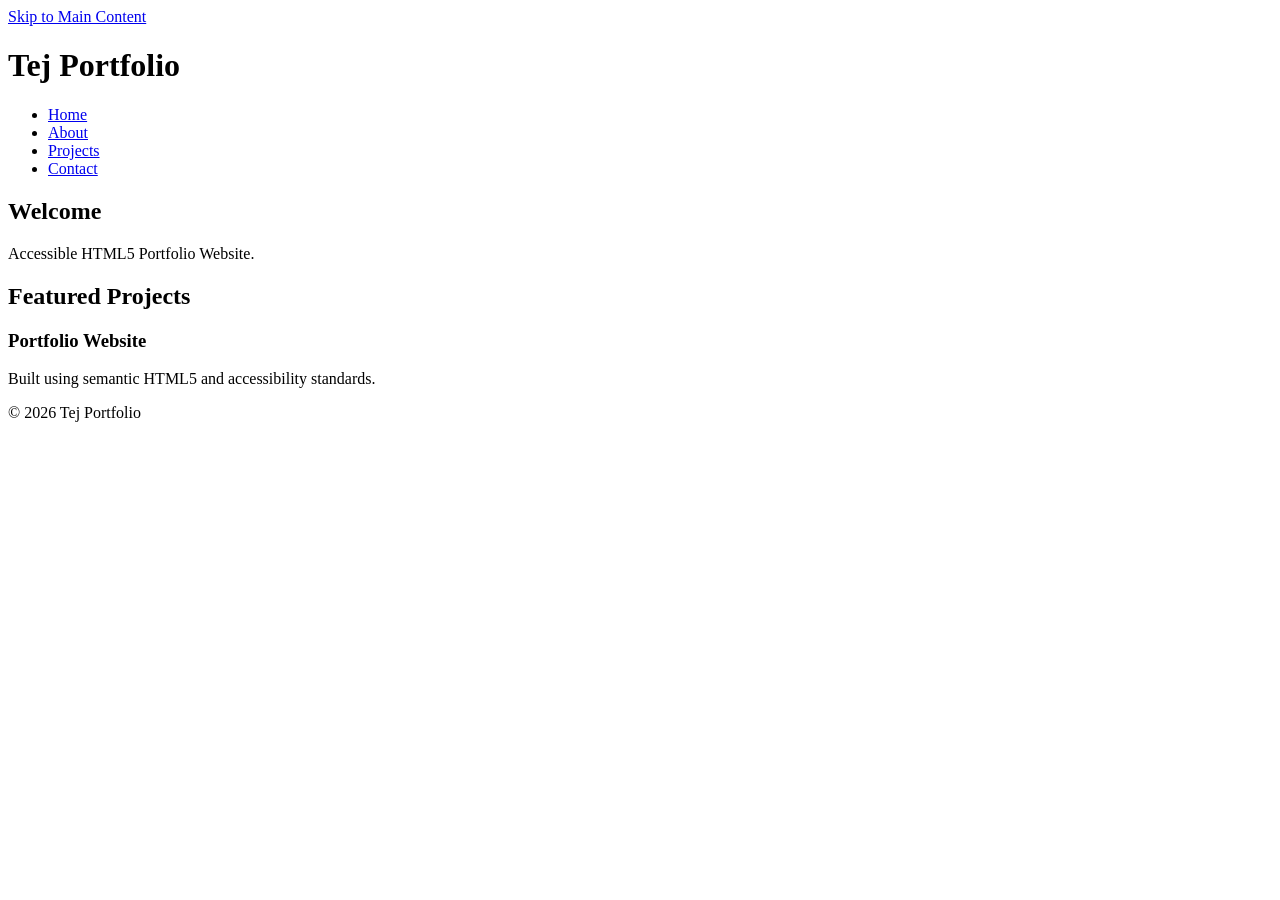
==== index.html @ 69970c4d "Portfolio Website Project" ====
<!DOCTYPE html>
<html lang="en">
<head>
<meta charset="UTF-8">
<meta name="viewport" content="width=device-width, initial-scale=1.0">
<title>Tej Portfolio | Home</title>
<meta name="description" content="Personal portfolio website showcasing skills and projects.">
<meta name="keywords" content="portfolio, web developer, HTML5, accessibility">
<meta name="author" content="Tej">
<link rel="stylesheet" href="css/style.css">
</head>

<body>
<a href="#main-content" class="skip-link">Skip to Main Content</a>

<header role="banner">
<h1>Tej Portfolio</h1>

<nav aria-label="Main Navigation">
<ul>
<li><a href="index.html">Home</a></li>
<li><a href="about.html">About</a></li>
<li><a href="projects.html">Projects</a></li>
<li><a href="contact.html">Contact</a></li>
</ul>
</nav>
</header>

<main id="main-content">
<section aria-labelledby="welcome-heading">
<h2 id="welcome-heading">Welcome</h2>
<p>Accessible HTML5 Portfolio Website.</p>
</section>

<section aria-labelledby="featured-projects">
<h2 id="featured-projects">Featured Projects</h2>

<article>
<h3>Portfolio Website</h3>
<p>Built using semantic HTML5 and accessibility standards.</p>
</article>

</section>
</main>

<footer>
<p>&copy; 2026 Tej Portfolio</p>
</footer>
</body>
</html>
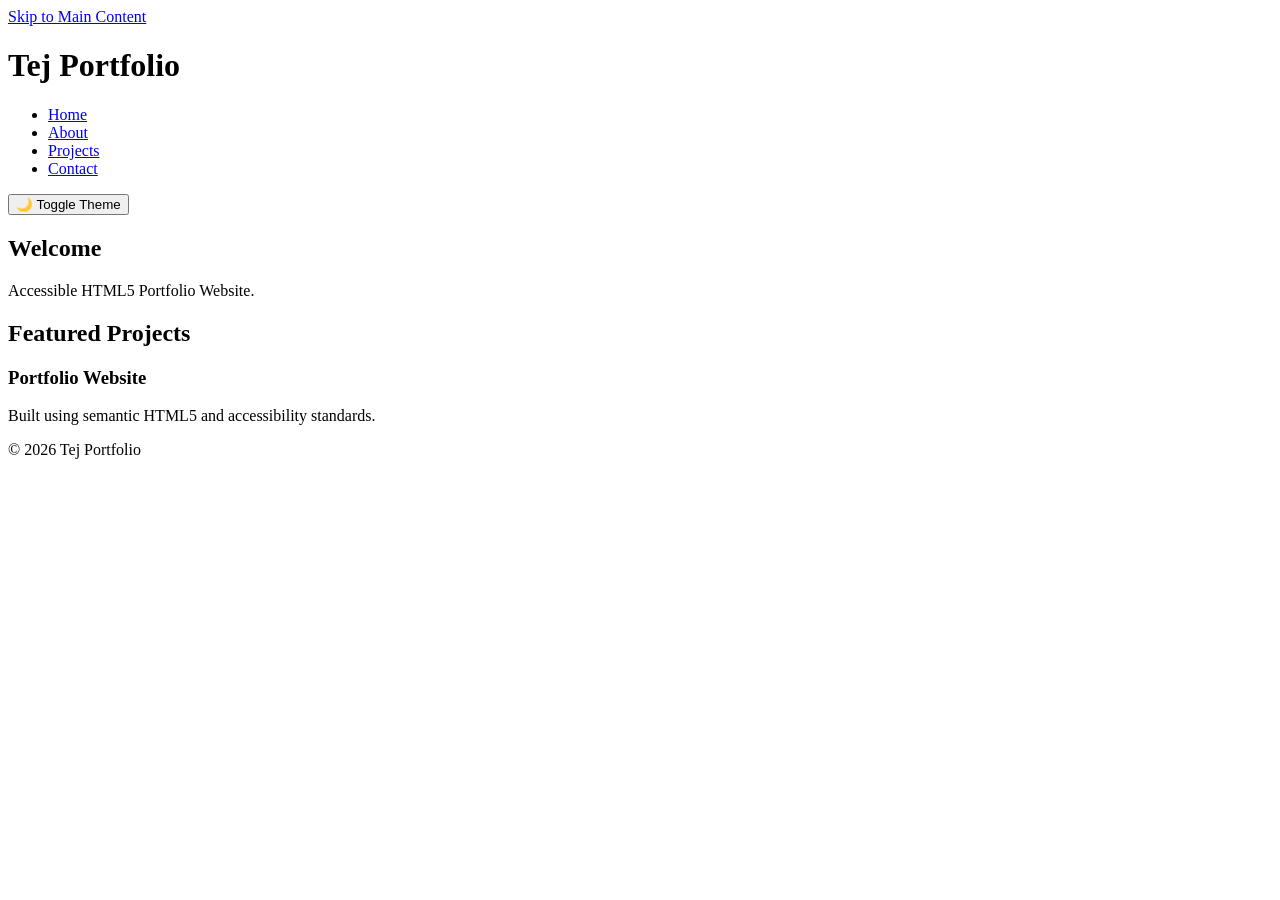
==== commit 5ed6d783: "Added responsive CSS and dark mode" ====
--- a/index.html
+++ b/index.html
@@ -17,6 +17,7 @@
 <h1>Tej Portfolio</h1>
 
 <nav aria-label="Main Navigation">
+
 <ul>
 <li><a href="index.html">Home</a></li>
 <li><a href="about.html">About</a></li>
@@ -24,6 +25,7 @@
 <li><a href="contact.html">Contact</a></li>
 </ul>
 </nav>
+<button id="theme-toggle">🌙 Toggle Theme</button>
 </header>
 
 <main id="main-content">
@@ -46,5 +48,6 @@
 <footer>
 <p>&copy; 2026 Tej Portfolio</p>
 </footer>
+<script src="script.js"></script>
 </body>
 </html>
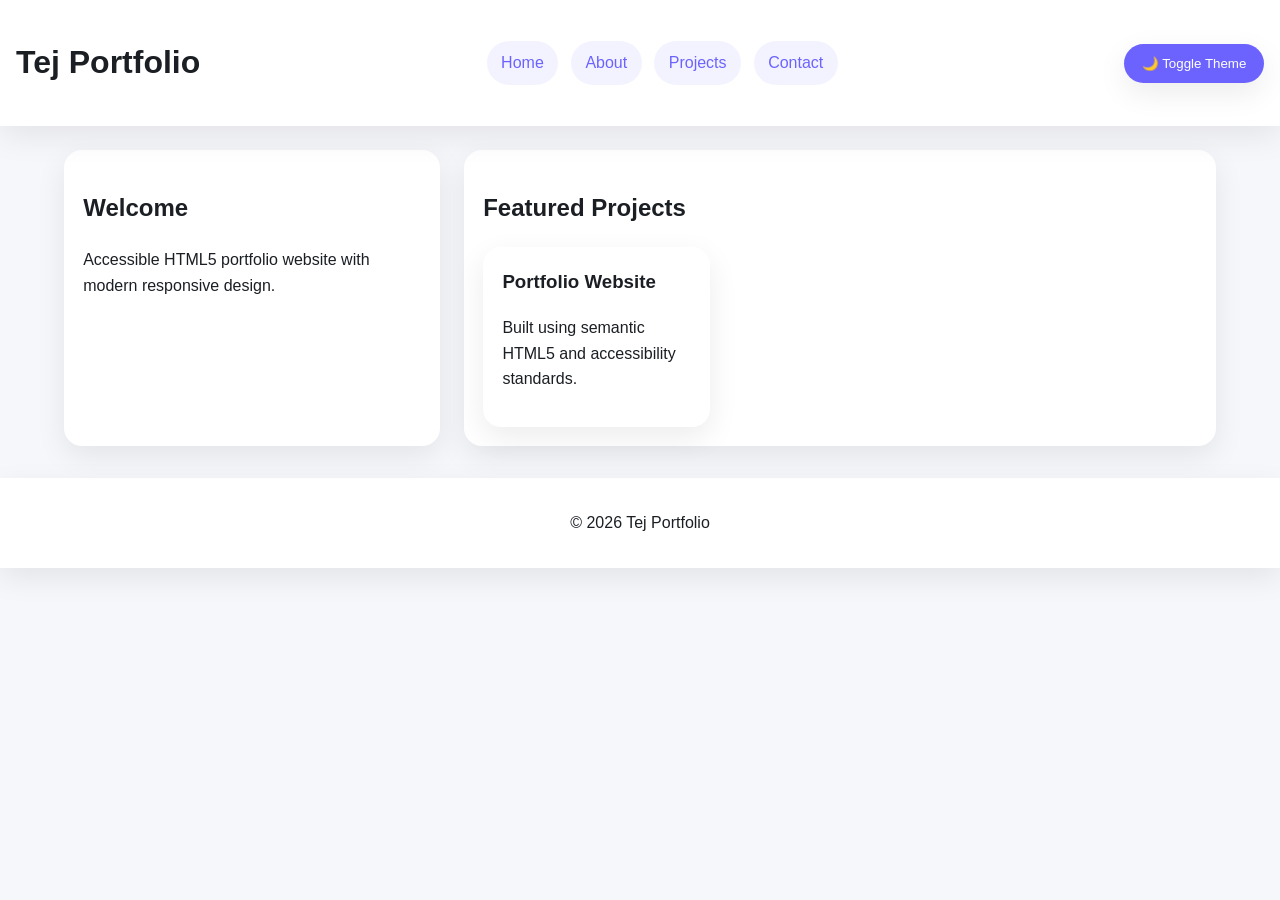
==== commit 880cd3de: "final portfolio update" ====
--- a/index.html
+++ b/index.html
@@ -1,53 +1,53 @@
 <!DOCTYPE html>
 <html lang="en">
 <head>
-<meta charset="UTF-8">
-<meta name="viewport" content="width=device-width, initial-scale=1.0">
-<title>Tej Portfolio | Home</title>
-<meta name="description" content="Personal portfolio website showcasing skills and projects.">
-<meta name="keywords" content="portfolio, web developer, HTML5, accessibility">
-<meta name="author" content="Tej">
-<link rel="stylesheet" href="css/style.css">
+  <meta charset="UTF-8">
+  <meta name="author" content="Tej">
+  <meta name="keywords" content="portfolio, web developer, HTML5, CSS3">
+  <meta name="viewport" content="width=device-width, initial-scale=1.0">
+  <title>Tej Portfolio | Home</title>
+  <meta name="description" content="Personal portfolio website showcasing skills and projects.">
+  <link rel="stylesheet" href="css/style.css">
 </head>
+<body>
+  <a href="#main-content" class="skip-link">Skip to Main Content</a>
 
-<body>
-<a href="#main-content" class="skip-link">Skip to Main Content</a>
+  <header class="navbar" role="banner">
+    <h1>Tej Portfolio</h1>
+    <nav aria-label="Main Navigation">
+      <ul class="nav-links">
+        <li><a href="index.html">Home</a></li>
+        <li><a href="about.html">About</a></li>
+        <li><a href="projects.html">Projects</a></li>
+        <li><a href="contact.html">Contact</a></li>
+      </ul>
+    </nav>
+    <button id="theme-toggle">🌙 Toggle Theme</button>
+  </header>
 
-<header role="banner">
-<h1>Tej Portfolio</h1>
+  <main id="main-content" class="container portfolio-layout">
+    <section class="hero" aria-labelledby="welcome-heading">
+      <div>
+        <h2 id="welcome-heading">Welcome</h2>
+        <p>Accessible HTML5 portfolio website with modern responsive design.</p>
+      </div>
+    </section>
 
-<nav aria-label="Main Navigation">
+    <section aria-labelledby="featured-projects">
+      <h2 id="featured-projects">Featured Projects</h2>
+      <div class="projects-grid">
+        <article class="project-card">
+          <h3>Portfolio Website</h3>
+          <p>Built using semantic HTML5 and accessibility standards.</p>
+        </article>
+      </div>
+    </section>
+  </main>
 
-<ul>
-<li><a href="index.html">Home</a></li>
-<li><a href="about.html">About</a></li>
-<li><a href="projects.html">Projects</a></li>
-<li><a href="contact.html">Contact</a></li>
-</ul>
-</nav>
-<button id="theme-toggle">🌙 Toggle Theme</button>
-</header>
+  <footer>
+    <p>&copy; 2026 Tej Portfolio</p>
+  </footer>
 
-<main id="main-content">
-<section aria-labelledby="welcome-heading">
-<h2 id="welcome-heading">Welcome</h2>
-<p>Accessible HTML5 Portfolio Website.</p>
-</section>
-
-<section aria-labelledby="featured-projects">
-<h2 id="featured-projects">Featured Projects</h2>
-
-<article>
-<h3>Portfolio Website</h3>
-<p>Built using semantic HTML5 and accessibility standards.</p>
-</article>
-
-</section>
-</main>
-
-<footer>
-<p>&copy; 2026 Tej Portfolio</p>
-</footer>
-<script src="script.js"></script>
+  <script src="script.js"></script>
 </body>
 </html>
--- a/css/style.css
+++ b/css/style.css
@@ -0,0 +1,218 @@
+:root {
+  --background: #f6f7fb;
+  --text: #1b1f24;
+  --card: #ffffff;
+  --accent: #6c63ff;
+  --accent-2: #4f46e5;
+  --border: #d8dbe6;
+  --shadow: 0 10px 30px rgba(0, 0, 0, 0.08);
+  --radius: 18px;
+  --spacing: 1rem;
+}
+
+body.dark-mode {
+  --background: #111827;
+  --text: #f9fafb;
+  --card: #1f2937;
+  --accent: #8b5cf6;
+  --accent-2: #a78bfa;
+  --border: #374151;
+  --shadow: 0 10px 30px rgba(255, 255, 255, 0.08);
+}
+
+* {
+  box-sizing: border-box;
+}
+
+html {
+  scroll-behavior: smooth;
+}
+
+body {
+  margin: 0;
+  font-family: Arial, Helvetica, sans-serif;
+  background: var(--background);
+  color: var(--text);
+  line-height: 1.6;
+  transition: background 0.3s ease, color 0.3s ease;
+}
+
+img {
+  max-width: 100%;
+  display: block;
+}
+
+a {
+  color: var(--accent);
+  text-decoration: none;
+  transition: color 0.2s ease;
+}
+
+a:hover {
+  color: var(--accent-2);
+}
+
+.skip-link {
+  position: absolute;
+  left: -999px;
+  top: 10px;
+  background: var(--accent);
+  color: #fff;
+  padding: 0.75rem 1rem;
+  border-radius: 8px;
+  z-index: 1000;
+}
+
+.skip-link:focus {
+  left: 10px;
+}
+
+.navbar {
+  display: flex;
+  flex-direction: column;
+  gap: 1rem;
+  align-items: center;
+  justify-content: space-between;
+  padding: 1rem;
+  background: var(--card);
+  box-shadow: var(--shadow);
+  position: sticky;
+  top: 0;
+  z-index: 100;
+}
+
+.nav-links {
+  display: flex;
+  flex-wrap: wrap;
+  justify-content: center;
+  gap: 0.8rem;
+  list-style: none;
+  padding: 0;
+  margin: 0;
+}
+
+.nav-links a {
+  display: inline-block;
+  padding: 0.55rem 0.9rem;
+  border-radius: 999px;
+  background: rgba(108, 99, 255, 0.08);
+}
+
+button {
+  border: none;
+  background: var(--accent);
+  color: #fff;
+  padding: 0.75rem 1.1rem;
+  border-radius: 999px;
+  cursor: pointer;
+  box-shadow: var(--shadow);
+  transition: background 0.2s ease, transform 0.2s ease, box-shadow 0.2s ease;
+}
+
+button:hover,
+.nav-links a:hover,
+.project-card:hover {
+  box-shadow: 0 10px 20px rgba(0,0,0,0.12);
+  transform: none;
+}
+
+button:active {
+  transform: translateY(0);
+}
+
+.container {
+  width: min(1100px, 92%);
+  margin: 1.5rem auto;
+}
+
+.portfolio-layout {
+  display: grid;
+  grid-template-columns: 1fr;
+  gap: 1.5rem;
+}
+
+.hero,
+section,
+.project-card,
+.contact-form {
+  background: var(--card);
+  border-radius: var(--radius);
+  padding: 1.2rem;
+  box-shadow: var(--shadow);
+}
+
+.projects-grid {
+  display: grid;
+  grid-template-columns: 1fr;
+  gap: 1rem;
+  margin-top: 1rem;
+}
+
+.project-card h3 {
+  margin-top: 0;
+}
+
+.skills-list {
+  padding-left: 1.2rem;
+}
+
+.contact-form {
+  display: grid;
+  gap: 1rem;
+}
+
+.form-group {
+  display: flex;
+  flex-direction: column;
+  gap: 0.4rem;
+}
+
+input,
+textarea {
+  width: 100%;
+  padding: 0.9rem;
+  border: 1px solid var(--border);
+  border-radius: 12px;
+  background: transparent;
+  color: inherit;
+  font: inherit;
+  transition: border-color 0.2s ease, box-shadow 0.2s ease;
+}
+
+input:focus,
+textarea:focus {
+  outline: 2px solid var(--accent);
+  outline-offset: 2px;
+}
+
+footer {
+  text-align: center;
+  padding: 1rem;
+  margin-top: 2rem;
+  background: var(--card);
+  box-shadow: var(--shadow);
+}
+
+@media (min-width: 768px) {
+  .navbar {
+    flex-direction: row;
+  }
+
+  .portfolio-layout {
+    grid-template-columns: 1fr 2fr;
+  }
+
+  .projects-grid {
+    grid-template-columns: repeat(2, 1fr);
+  }
+}
+
+@media (min-width: 1024px) {
+  .container {
+    width: min(1200px, 90%);
+  }
+
+  .projects-grid {
+    grid-template-columns: repeat(3, 1fr);
+  }
+}
